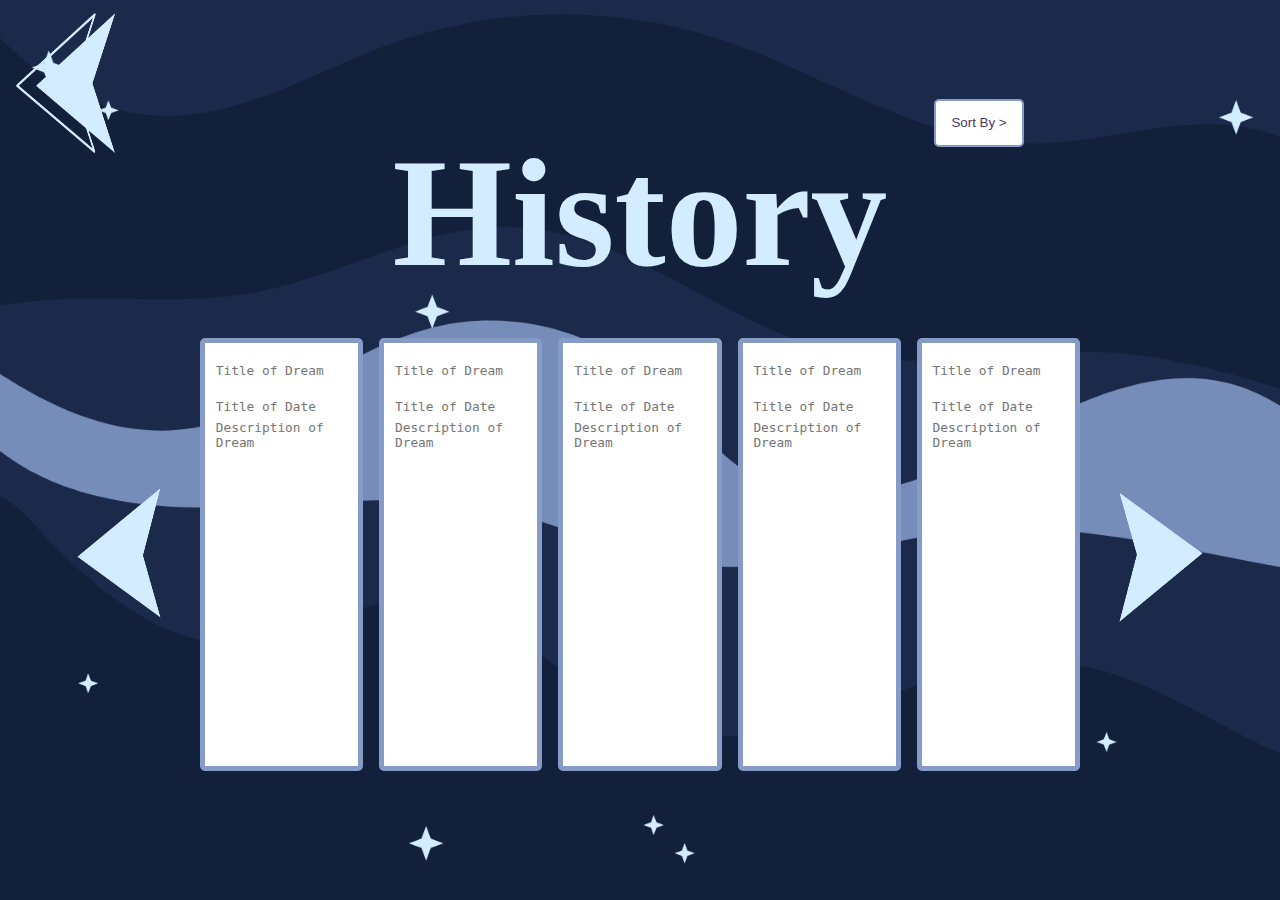
==== history.html @ 5c15dff6 "exit ubtton container" ====
<html> 
    <head>
        <link rel="stylesheet" href="stylehistory.css">
    </head>
    <body>
	<div class="history-header">
		<h1>History</h1>
	</div>
        <div class="container">
           <a href="index.html">
            <button id="historyexitBtn" class="exit">
					<img src="backarrow.png" alt="backarrowpng" />
			</button>
			</a>
		</div>
		
		<div class="button-container">
		<div class="left-button-container">
			<button id="increaseIndexBtn">
				<img src="directionarrow.png" alt="directionarrowpng" />
			</button>
		</div>

		
		<div class="historysquarecontainer">
			<div class="historysquare1 historysquare"></div>
			<div class="historysquare2 historysquare"></div>
			<div class="historysquare3 historysquare"></div>
			<div class="historysquare4 historysquare"></div>
			<div class="historysquare5 historysquare"></div>
		</div>
		
		<div class="squaretitleOutput0">
			<textarea readonly rows="2" cols="10" id="titleOutput0" class="titleAreas" placeholder="Title of Dream"></textarea>
			<br>
			<textarea readonly rows="1" cols="10" id="dateOutput0" class="dateAreas" placeholder="Title of Date"></textarea>
			<br>
			<textarea readonly rows="10" cols="10" id="descriptionOutput0" class="descriptionAreas" placeholder="Description of Dream" ></textarea>
		</div>

		<div class="squaretitleOutput1">
			<textarea readonly rows="2" cols="10" id="titleOutput1" class="titleAreas" placeholder="Title of Dream"></textarea>
			<br>
			<textarea readonly rows="1" cols="10" id="dateOutput1" class="dateAreas" placeholder="Title of Date"></textarea>
			<br>
			<textarea readonly rows="10" cols="10" id="descriptionOutput1" class="descriptionAreas" placeholder="Description of Dream" ></textarea>
		</div>

		<div class="squaretitleOutput2">
			<textarea readonly rows="2" cols="10" id="titleOutput2" class="titleAreas" placeholder="Title of Dream"></textarea>
			<br>
			<textarea readonly rows="1" cols="10" id="dateOutput2" class="dateAreas" placeholder="Title of Date"></textarea>
			<br>
			<textarea readonly rows="10" cols="10" id="descriptionOutput2" class="descriptionAreas" placeholder="Description of Dream" ></textarea>
		</div>

		<div class="squaretitleOutput3">
			<textarea readonly rows="2" cols="10" id="titleOutput3" class="titleAreas" placeholder="Title of Dream"></textarea>
			<br>
			<textarea readonly rows="1" cols="10" id="dateOutput3" class="dateAreas" placeholder="Title of Date"></textarea>
			<br>
			<textarea readonly rows="10" cols="10" id="descriptionOutput3" class="descriptionAreas" placeholder="Description of Dream" ></textarea>
		</div>

		<div class="squaretitleOutput4">
			<textarea readonly rows="2" cols="10" id="titleOutput4" class="titleAreas" placeholder="Title of Dream"></textarea>
			<br>
			<textarea readonly rows="1" cols="10" id="dateOutput4" class="dateAreas" placeholder="Title of Date"></textarea>
			<br>
			<textarea readonly rows="10" cols="10" id="descriptionOutput4" class="descriptionAreas" placeholder="Description of Dream" ></textarea>
		</div>
		<div class="right-button-container">
			<button id="decreaseIndexBtn">
				<img src="directionarrow.png" alt="directionarrowpng" />
			</button>   
		</div>     
		</div>
			
		<div class="dropdown">
			<button class="dropbtn">Sort By ></button>
				<div class="dropdown-content">
					<input type="radio" id="Newest" class="radiocontainer" name="sortingby" value="newest">
					<label for="Newest" class="radiolabelcontainer">Newest</label><br>
					<input type="radio" id="Oldest" class="radiocontainer" name="sortingby" value="oldest">
					<label for="Oldest" class="radiolabelcontainer">Oldest</label><br>
					<input type="radio" id="Favorite" class="radiocontainer" name="sortingby" value="favorite">
					<label for="Favorite" class="radiolabelcontainer">Favorite</label>
				</div>
		</div>
        
    <script src="functions.js"></script>
	<script src="history.js"></script>
    </body>
</html>
---- stylehistory.css ----
body{
    background-image: url('dreamer.png');
    background-size: cover;
}

h1{
    color: #d4ecff;
    position:absolute;
    bottom:55vh;
    left:50vw;
    transform: translateX(-50%);
    font-family: serif;
    font-size: 12vw;
}

img{
	width: 7.8vw;
	height: 16vh;
	cursor: pointer;
}

.container{
	display: flex;
    justify-content: flex-start;
    align-items: center; 
    flex-direction: row;
}

#historyexitBtn{
	color: #d4ecff;
    background-color: transparent;
    border-color: transparent;
	margin: 0;
}

#decreaseIndexBtn{
    background-color: transparent;
    border-color: transparent;
	margin: 0;	
	transform: rotate(180deg);
}

#increaseIndexBtn{
    background-color: transparent;
    border-color: transparent;
	margin: 0;	
}

.button-container{
    display: flex;
    justify-content: space-between; 
    align-items: center; 
    margin-top: 20vh;
    padding: 0 4vw; 
}

.historysquarecontainer{
	display: flex;
    justify-content: space-around; 
    flex-grow: 1; 
    margin: 0 1.3vw;
}

.historysquare{
    width: 12vw;
    height: 47vh;
    background-color: white;
	border: 5px solid #869cc6;
	border-radius: 5px;
}

.dropdown{
	display: inline-block;
	position: absolute;
	top: 11vh;
	right:20vw;
}

.dropdown button{
	background-color: white;
	color: #483966;
	border: 2px solid #869cc6;
	border-radius: 5px;
	padding: 1.6vh 1.2vw;
	cursor: pointer;
	animation-name: bordercolorchange;
	animation-duration: 10s;
	animation-iteration-count: infinite;
}

.dropdown .dropdown-content{
	display: none;
	display: none;
	position: absolute;
	background-color: white;
	min-width: 8vw;
	border: 2px solid #869cc6;
	border-radius: 5px;
	box-shadow: 2px 2px 5px hsla(0, 0%, 0%, 0.7);
}

.dropdown:hover .dropdown-content{
	display: block;
	
}

.dropdown:hover button{
	background-color: hsl(0, 0%, 95%);
}

.radiolabelcontainer{
	color: #483966;
}

.squaretitleOutput0{
	font-family: serif;
	position: absolute;
	z-index: 1;
	color: #483966;
	margin-left: 12vw;
}

.squaretitleOutput1{
	font-family: serif;
	position: absolute;
	z-index: 1;
	color: #483966;
	margin-left: 26vw;
}

.squaretitleOutput2{
	font-family: serif;
	position: absolute;
	z-index: 1;
	color: #483966;
	margin-left: 40vw;
}

.squaretitleOutput3{
	font-family: serif;
	position: absolute;
	z-index: 1;
	color: #483966;
	margin-left: 54vw;
}

.squaretitleOutput4{
	font-family: serif;
	position: absolute;
	z-index: 1;
	color: #483966;
	margin-left: 68vw;
}

#titleOutput0, #titleOutput1, #titleOutput2, #titleOutput3, #titleOutput4{
	color: #483966;
	font-size: 1vw;
	resize: none;
	width: 11vw;
	background-color: transparent;
    border-color: transparent;
	
}

#dateOutput0, #dateOutput1, #dateOutput2, #dateOutput3, #dateOutput4{
	color: #483966;
	resize: none;
	width: 11vw;
	font-size: 1vw;
	background-color: transparent;
    border-color: transparent;
}

#descriptionOutput0, #descriptionOutput1, #descriptionOutput2, #descriptionOutput3, #descriptionOutput4{
	color: #483966;
	resize: none;
	width: 11vw;
	height: 37vh;
	font-size: 1vw;
	background-color: transparent;
    border-color: transparent;
}

.container{
    transition: transform 2s; 
  }

.container:hover{
    transform: rotate(-1deg);
}

@keyframes bordercolorchange {
	0%   {border-color:#869cc6;}
	25%  {border-color:#9dd2fd;}
	50%  {border-color:#bcdbf5;}
	75%  {border-color:#9dd2fd;}
	100% {border-color:#869cc6;}
}
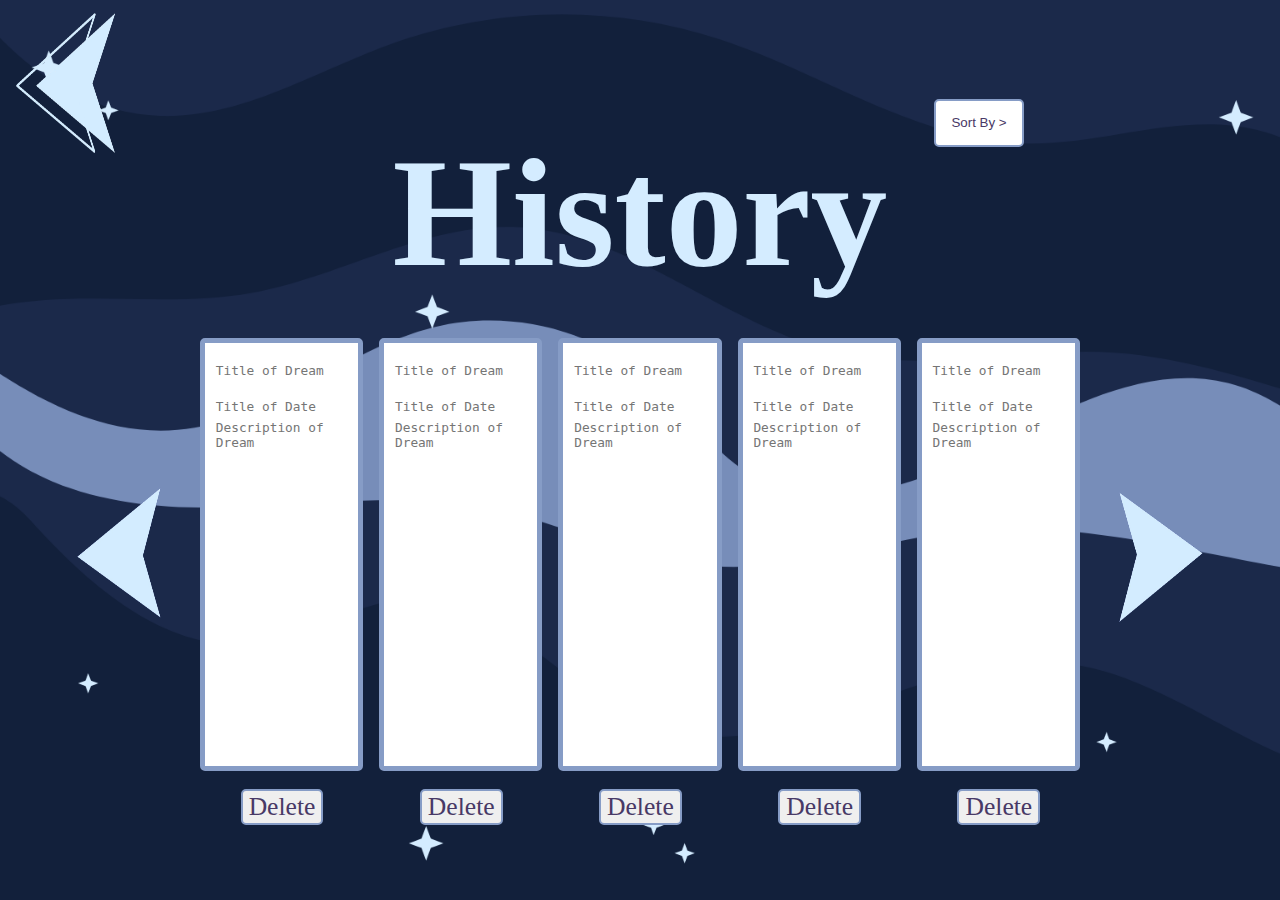
==== commit 82ee5bf6: "adding delete buttons to website history page" ====
--- a/history.html
+++ b/history.html
@@ -87,7 +87,15 @@
 					<label for="Favorite" class="radiolabelcontainer">Favorite</label>
 				</div>
 		</div>
-        
+
+		<div class="delete-button-containers">
+			<button id="deleteBtn0" class="deleteBtn0class">Delete</button>
+			<button id="deleteBtn1" class="deleteBtn1class">Delete</button>
+			<button id="deleteBtn2" class="deleteBtn2class">Delete</button>
+			<button id="deleteBtn3" class="deleteBtn3class">Delete</button>
+			<button id="deleteBtn4" class="deleteBtn4class">Delete</button>
+        </div>
+
     <script src="functions.js"></script>
 	<script src="history.js"></script>
     </body>
--- a/stylehistory.css
+++ b/stylehistory.css
@@ -181,12 +181,8 @@
     border-color: transparent;
 }
 
-.container{
-    transition: transform 2s; 
-  }
-
-.container:hover{
-    transform: rotate(-1deg);
+.exit:hover{
+    animation: alittle 1s linear infinite;
 }
 
 @keyframes bordercolorchange {
@@ -195,4 +191,102 @@
 	50%  {border-color:#bcdbf5;}
 	75%  {border-color:#9dd2fd;}
 	100% {border-color:#869cc6;}
+}
+
+@keyframes alittle {
+    0% {
+        transform: rotate(0deg); 
+    }
+	25% {
+        transform: rotate(-1deg); 
+    }
+	50% {
+        transform: rotate(0deg); 
+    }
+	75% {
+        transform: rotate(1deg); 
+    }
+	100% {
+        transform: rotate(0deg); 
+    }
+}
+
+.deleteBtn0class{
+	margin-top: 2vh;
+	position: absolute;
+	left: 18.8vw;
+	z-index: 2;
+	font-size: 2vw;
+	border: 2px solid #869cc6;
+	border-radius: 5px;
+	color: #483966;
+	font-family: serif;
+}
+
+.deleteBtn0class:hover{
+    animation: alittle 1s linear infinite;
+}
+
+.deleteBtn1class{
+	margin-top: 2vh;
+	position: absolute;
+	left: 32.8vw;
+	z-index: 2;
+	font-size: 2vw;
+	border: 2px solid #869cc6;
+	border-radius: 5px;
+	color: #483966;
+	font-family: serif;
+}
+
+.deleteBtn1class:hover{
+    animation: alittle 1s linear infinite;
+}
+
+.deleteBtn2class{
+	margin-top: 2vh;
+	position: absolute;
+	left: 46.8vw;
+	z-index: 2;
+	font-size: 2vw;
+	border: 2px solid #869cc6;
+	border-radius: 5px;
+	color: #483966;
+	font-family: serif;
+}
+
+.deleteBtn2class:hover{
+    animation: alittle 1s linear infinite;
+}
+
+.deleteBtn3class{
+	margin-top: 2vh;
+	position: absolute;
+	left: 60.8vw;
+	z-index: 2;
+	font-size: 2vw;
+	border: 2px solid #869cc6;
+	border-radius: 5px;
+	color: #483966;
+	font-family: serif;
+}
+
+.deleteBtn3class:hover{
+    animation: alittle 1s linear infinite;
+}
+
+.deleteBtn4class{
+	margin-top: 2vh;
+	position: absolute;
+	left: 74.8vw;
+	z-index: 2;
+	font-size: 2vw;
+	border: 2px solid #869cc6;
+	border-radius: 5px;
+	color: #483966;
+	font-family: serif;
+}
+
+.deleteBtn4class:hover{
+    animation: alittle 1s linear infinite;
 }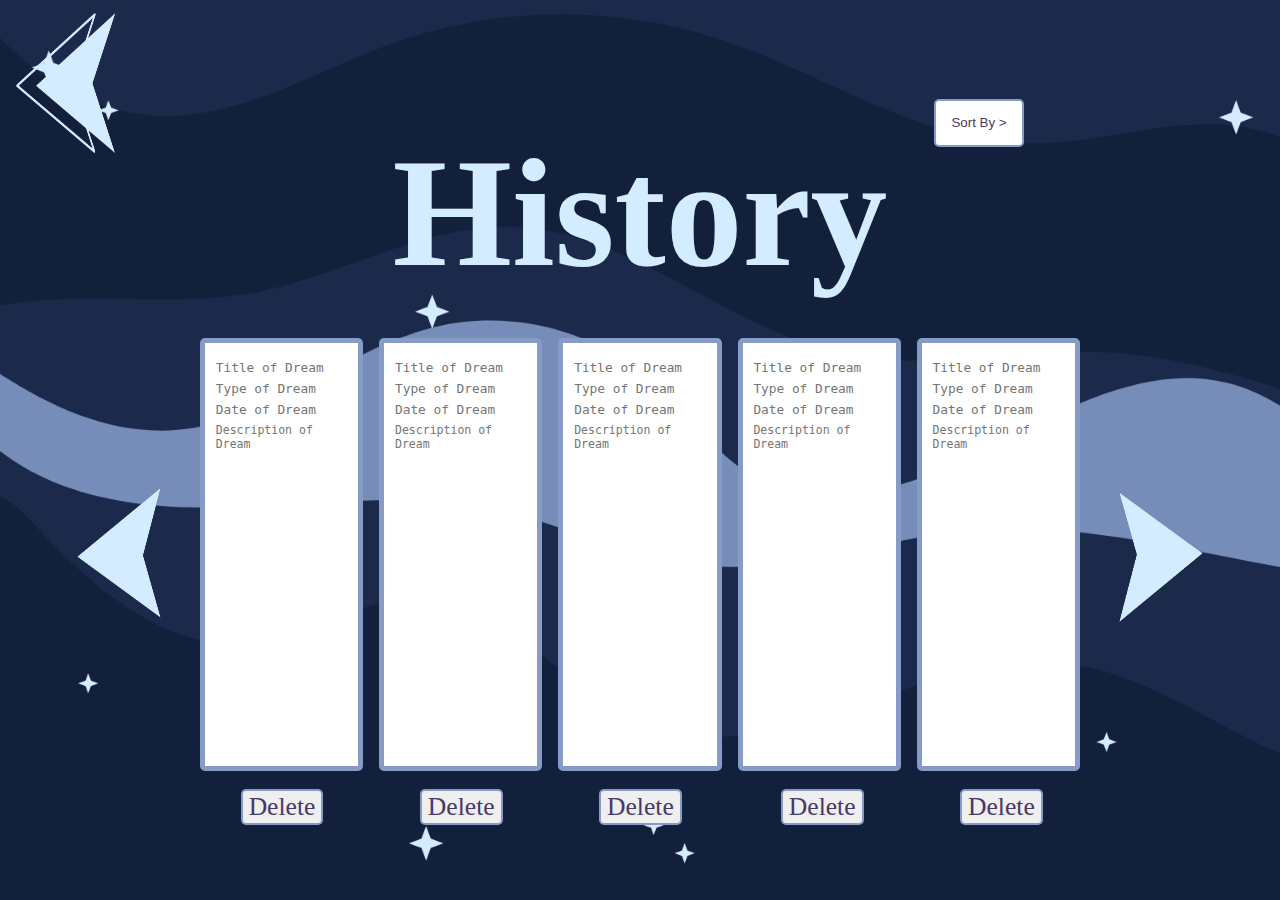
==== commit 08d574cd: "Adding type output hopefully didnt break any code?" ====
--- a/history.html
+++ b/history.html
@@ -31,41 +31,51 @@
 		</div>
 		
 		<div class="squaretitleOutput0">
-			<textarea readonly rows="2" cols="10" id="titleOutput0" class="titleAreas" placeholder="Title of Dream"></textarea>
+			<textarea readonly rows="1" cols="10" id="titleOutput0" class="titleAreas" placeholder="Title of Dream"></textarea>
 			<br>
-			<textarea readonly rows="1" cols="10" id="dateOutput0" class="dateAreas" placeholder="Title of Date"></textarea>
+			<textarea readonly rows="1" cols="10" id="typeOutput0" class="typeAreas" placeholder="Type of Dream"></textarea>
+			<br>
+			<textarea readonly rows="1" cols="10" id="dateOutput0" class="dateAreas" placeholder="Date of Dream"></textarea>
 			<br>
 			<textarea readonly rows="10" cols="10" id="descriptionOutput0" class="descriptionAreas" placeholder="Description of Dream" ></textarea>
 		</div>
 
 		<div class="squaretitleOutput1">
-			<textarea readonly rows="2" cols="10" id="titleOutput1" class="titleAreas" placeholder="Title of Dream"></textarea>
+			<textarea readonly rows="1" cols="10" id="titleOutput1" class="titleAreas" placeholder="Title of Dream"></textarea>
 			<br>
-			<textarea readonly rows="1" cols="10" id="dateOutput1" class="dateAreas" placeholder="Title of Date"></textarea>
+			<textarea readonly rows="1" cols="10" id="typeOutput1" class="typeAreas" placeholder="Type of Dream"></textarea>
+			<br>
+			<textarea readonly rows="1" cols="10" id="dateOutput1" class="dateAreas" placeholder="Date of Dream"></textarea>
 			<br>
 			<textarea readonly rows="10" cols="10" id="descriptionOutput1" class="descriptionAreas" placeholder="Description of Dream" ></textarea>
 		</div>
 
 		<div class="squaretitleOutput2">
-			<textarea readonly rows="2" cols="10" id="titleOutput2" class="titleAreas" placeholder="Title of Dream"></textarea>
+			<textarea readonly rows="1" cols="10" id="titleOutput2" class="titleAreas" placeholder="Title of Dream"></textarea>
 			<br>
-			<textarea readonly rows="1" cols="10" id="dateOutput2" class="dateAreas" placeholder="Title of Date"></textarea>
+			<textarea readonly rows="1" cols="10" id="typeOutput2" class="typeAreas" placeholder="Type of Dream"></textarea>
+			<br>
+			<textarea readonly rows="1" cols="10" id="dateOutput2" class="dateAreas" placeholder="Date of Dream"></textarea>
 			<br>
 			<textarea readonly rows="10" cols="10" id="descriptionOutput2" class="descriptionAreas" placeholder="Description of Dream" ></textarea>
 		</div>
 
 		<div class="squaretitleOutput3">
-			<textarea readonly rows="2" cols="10" id="titleOutput3" class="titleAreas" placeholder="Title of Dream"></textarea>
+			<textarea readonly rows="1" cols="10" id="titleOutput3" class="titleAreas" placeholder="Title of Dream"></textarea>
 			<br>
-			<textarea readonly rows="1" cols="10" id="dateOutput3" class="dateAreas" placeholder="Title of Date"></textarea>
+			<textarea readonly rows="1" cols="10" id="typeOutput3" class="typeAreas" placeholder="Type of Dream"></textarea>
+			<br>
+			<textarea readonly rows="1" cols="10" id="dateOutput3" class="dateAreas" placeholder="Date of Dream"></textarea>
 			<br>
 			<textarea readonly rows="10" cols="10" id="descriptionOutput3" class="descriptionAreas" placeholder="Description of Dream" ></textarea>
 		</div>
 
 		<div class="squaretitleOutput4">
-			<textarea readonly rows="2" cols="10" id="titleOutput4" class="titleAreas" placeholder="Title of Dream"></textarea>
+			<textarea readonly rows="1" cols="10" id="titleOutput4" class="titleAreas" placeholder="Title of Dream"></textarea>
 			<br>
-			<textarea readonly rows="1" cols="10" id="dateOutput4" class="dateAreas" placeholder="Title of Date"></textarea>
+			<textarea readonly rows="1" cols="10" id="typeOutput4" class="typeAreas" placeholder="Type of Dream"></textarea>
+			<br>
+			<textarea readonly rows="1" cols="10" id="dateOutput4" class="dateAreas" placeholder="Date of Dream"></textarea>
 			<br>
 			<textarea readonly rows="10" cols="10" id="descriptionOutput4" class="descriptionAreas" placeholder="Description of Dream" ></textarea>
 		</div>
--- a/stylehistory.css
+++ b/stylehistory.css
@@ -162,6 +162,15 @@
 	
 }
 
+#typeOutput0, #typeOutput1, #typeOutput2, #typeOutput3, #typeOutput4{
+	color: #483966;
+	font-size: 1vw;
+	resize: none;
+	width: 11vw;
+	background-color: transparent;
+    border-color: transparent;
+}
+
 #dateOutput0, #dateOutput1, #dateOutput2, #dateOutput3, #dateOutput4{
 	color: #483966;
 	resize: none;
@@ -176,7 +185,7 @@
 	resize: none;
 	width: 11vw;
 	height: 37vh;
-	font-size: 1vw;
+	font-size: 0.9vw;
 	background-color: transparent;
     border-color: transparent;
 }
@@ -262,7 +271,7 @@
 .deleteBtn3class{
 	margin-top: 2vh;
 	position: absolute;
-	left: 60.8vw;
+	left: 61vw;
 	z-index: 2;
 	font-size: 2vw;
 	border: 2px solid #869cc6;
@@ -278,7 +287,7 @@
 .deleteBtn4class{
 	margin-top: 2vh;
 	position: absolute;
-	left: 74.8vw;
+	left: 75vw;
 	z-index: 2;
 	font-size: 2vw;
 	border: 2px solid #869cc6;
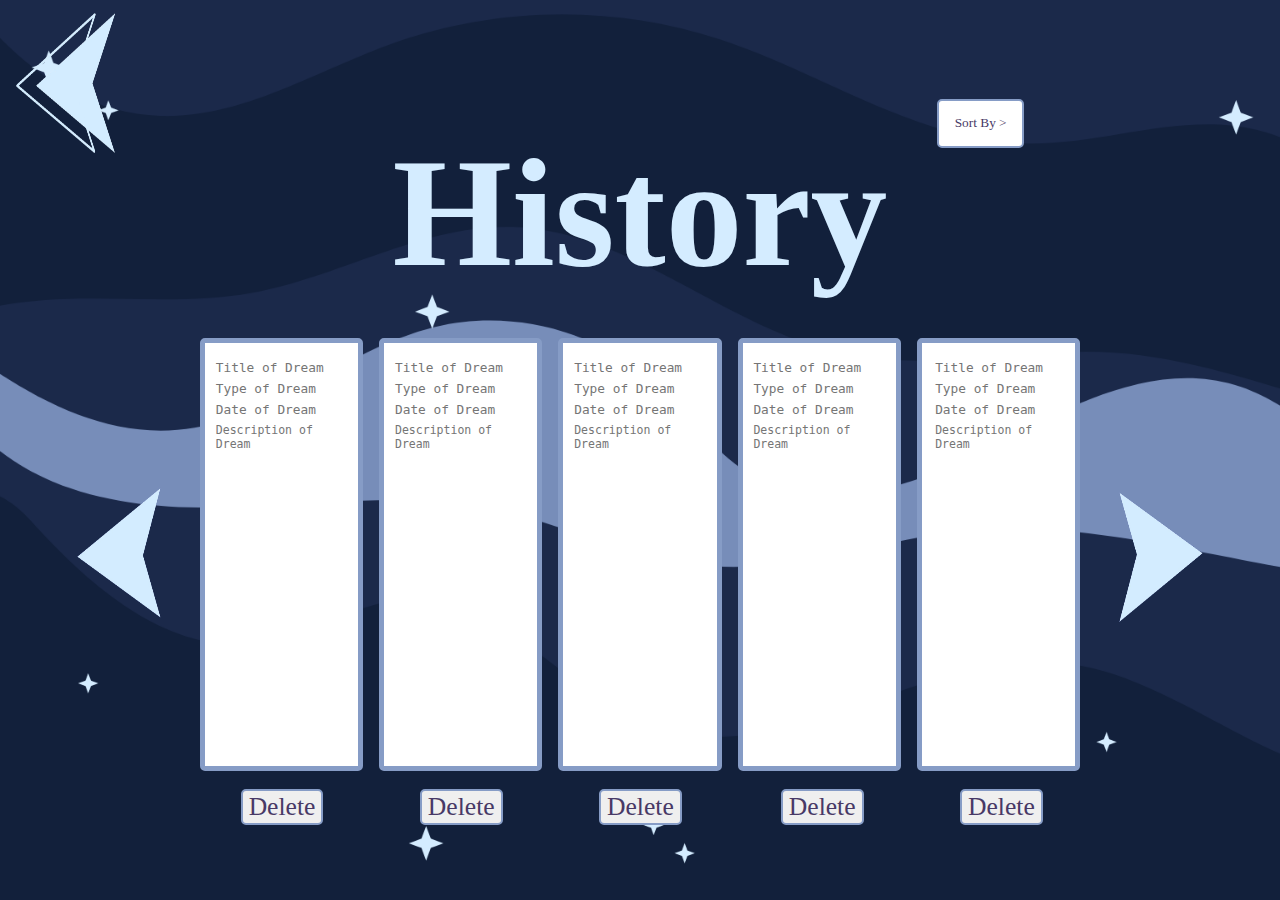
==== commit 30fe1310: "changed drop down id to clean up js" ====
--- a/history.html
+++ b/history.html
@@ -89,11 +89,11 @@
 		<div class="dropdown">
 			<button class="dropbtn">Sort By ></button>
 				<div class="dropdown-content">
-					<input type="radio" id="Newest" class="radiocontainer" name="sortingby" value="newest">
+					<input type="radio" id="dropdown0" class="radiocontainer" name="sortingby" value="newest">
 					<label for="Newest" class="radiolabelcontainer">Newest</label><br>
-					<input type="radio" id="Oldest" class="radiocontainer" name="sortingby" value="oldest">
+					<input type="radio" id="dropdown1" class="radiocontainer" name="sortingby" value="oldest">
 					<label for="Oldest" class="radiolabelcontainer">Oldest</label><br>
-					<input type="radio" id="Favorite" class="radiocontainer" name="sortingby" value="favorite">
+					<input type="radio" id="dropdown2" class="radiocontainer" name="sortingby" value="favorite">
 					<label for="Favorite" class="radiolabelcontainer">Favorite</label>
 				</div>
 		</div>
--- a/stylehistory.css
+++ b/stylehistory.css
@@ -86,6 +86,7 @@
 	animation-name: bordercolorchange;
 	animation-duration: 10s;
 	animation-iteration-count: infinite;
+	font-family: serif;
 }
 
 .dropdown .dropdown-content{
@@ -149,7 +150,7 @@
 	position: absolute;
 	z-index: 1;
 	color: #483966;
-	margin-left: 68vw;
+	margin-left: 68.2vw;
 }
 
 #titleOutput0, #titleOutput1, #titleOutput2, #titleOutput3, #titleOutput4{
